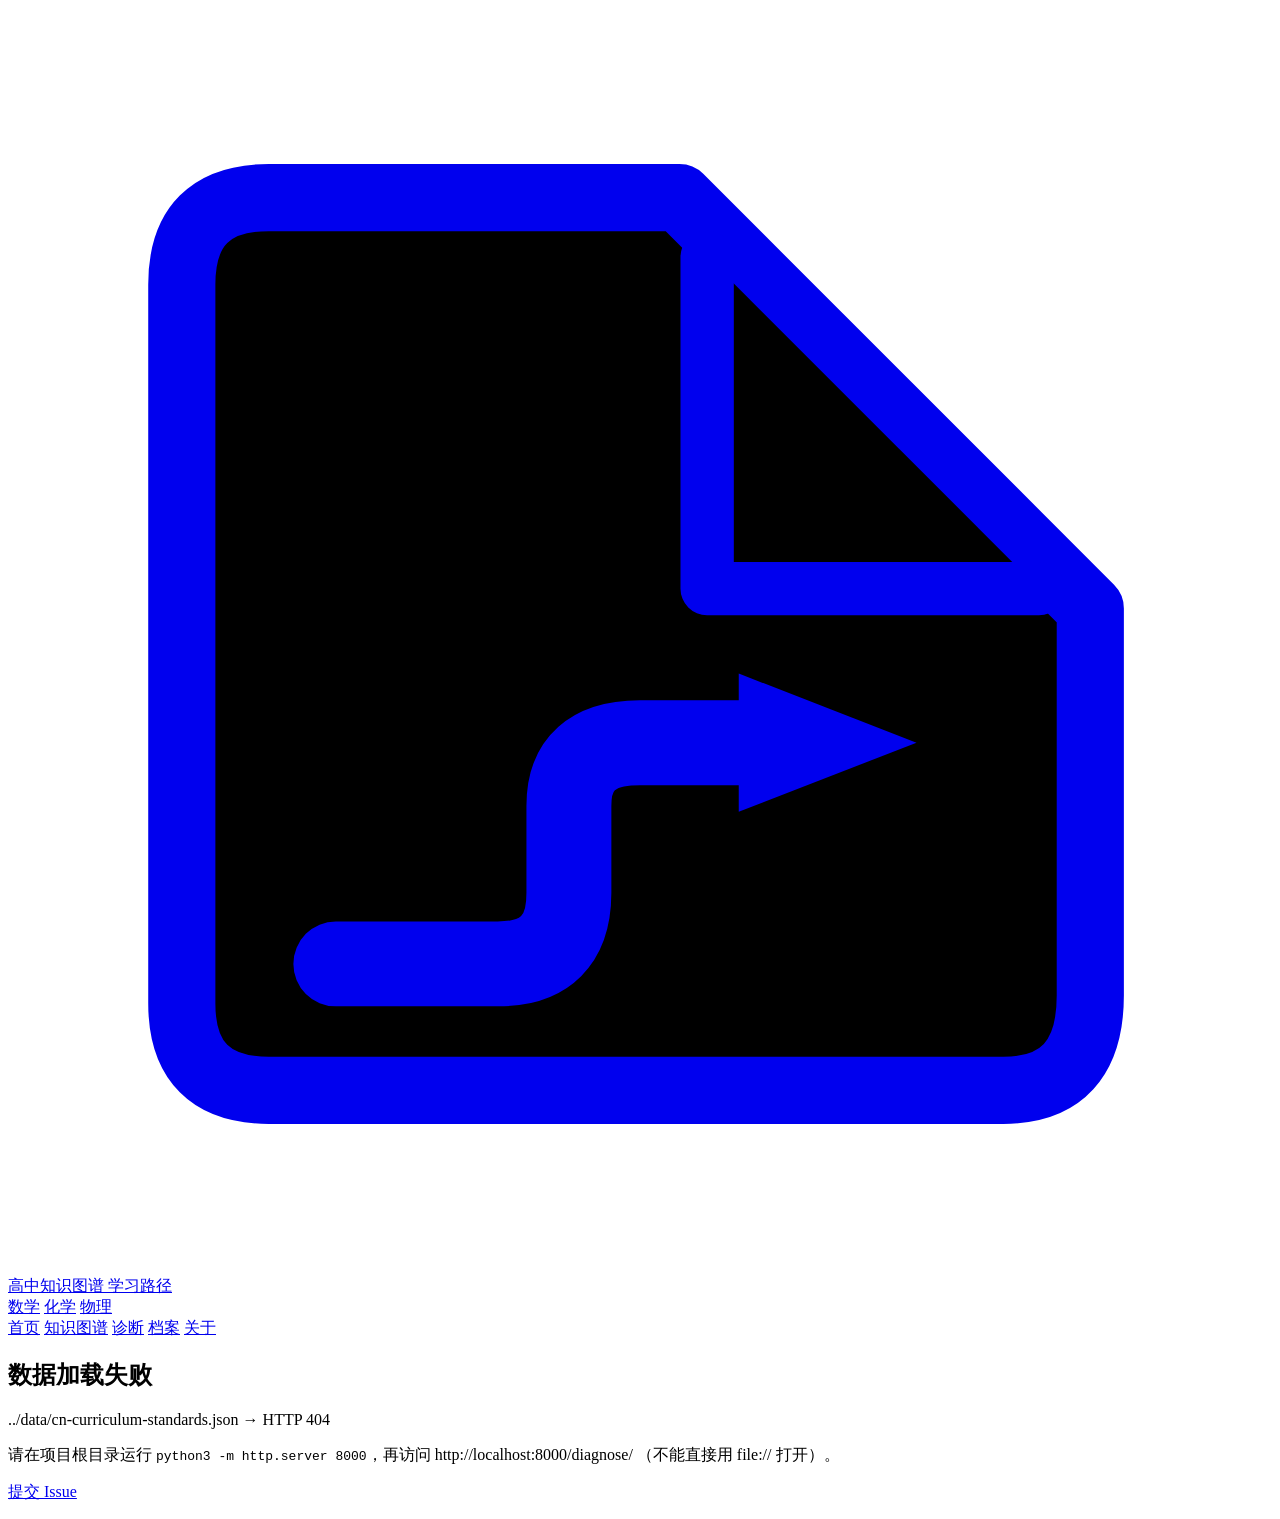
==== diagnose/index.html @ 37aa53a3 "feat: 只保留高中数学/物理/化学，去掉顶部儿童智商测试入口 - data 裁到 grade>=10：3557→550 知识点、5132→909 先修边、14375→2200 题 - 三页导航只留" ====
<!DOCTYPE html>
<html lang="zh-CN">
<head>
<meta charset="utf-8">
<meta name="viewport" content="width=device-width, initial-scale=1">
<title>诊断 · 高中知识图谱</title>
<link rel="icon" href="data:image/svg+xml,%3Csvg%20xmlns%3D%22http%3A%2F%2Fwww.w3.org%2F2000%2Fsvg%22%20viewBox%3D%220%200%2032%2032%22%3E%3Cpath%20fill%3D%22%23dff3ef%22%20stroke%3D%22%230f6e62%22%20stroke-width%3D%221.7%22%20stroke-linejoin%3D%22round%22%20d%3D%22M6.6%204.8H17L27.4%2015.2V25Q27.4%2027.4%2025.2%2027.4H6.6Q4.4%2027.4%204.4%2025.2V7Q4.4%204.8%206.6%204.8Z%22%2F%3E%3Cpath%20fill%3D%22%23ffffff%22%20d%3D%22M17.7%206.3%2026.1%2014.7H17.7Z%22%2F%3E%3Cpath%20fill%3D%22none%22%20stroke%3D%22%230f6e62%22%20stroke-width%3D%221.35%22%20stroke-linecap%3D%22round%22%20stroke-linejoin%3D%22round%22%20d%3D%22M17.7%206.3V14.7H26.1%22%2F%3E%3Cpath%20fill%3D%22none%22%20stroke%3D%22%230f6e62%22%20stroke-width%3D%222.15%22%20stroke-linecap%3D%22round%22%20stroke-linejoin%3D%22round%22%20d%3D%22M8.3%2024.2H12.4Q14.2%2024.2%2014.2%2022.4V20.2Q14.2%2018.6%2016%2018.6H18.8%22%2F%3E%3Cpath%20fill%3D%22%230f6e62%22%20d%3D%22M18.5%2016.85%2023%2018.6%2018.5%2020.35Z%22%2F%3E%3C%2Fsvg%3E">
<link rel="stylesheet" href="../assets/site.css">
<link rel="stylesheet" href="style.css">
<link rel="manifest" href="../manifest.webmanifest">
<link rel="apple-touch-icon" href="../assets/icons/apple-touch-icon.png">
<meta name="theme-color" content="#0f6e62">
<meta name="mobile-web-app-capable" content="yes">
<meta name="apple-mobile-web-app-capable" content="yes">
<meta name="apple-mobile-web-app-title" content="知识图谱">
<link rel="stylesheet" href="../assets/pwa.css">
</head>
<body>
<header class="site-header no-print">
  <a class="brand" href="../">
    <svg class="logo" viewBox="0 0 32 32" aria-hidden="true"><path fill="var(--logo-sheet)" stroke="currentColor" stroke-width="1.7" stroke-linejoin="round" d="M6.6 4.8H17L27.4 15.2V25Q27.4 27.4 25.2 27.4H6.6Q4.4 27.4 4.4 25.2V7Q4.4 4.8 6.6 4.8Z"/><path fill="var(--logo-fold)" d="M17.7 6.3 26.1 14.7H17.7Z"/><path fill="none" stroke="currentColor" stroke-width="1.35" stroke-linecap="round" stroke-linejoin="round" d="M17.7 6.3V14.7H26.1"/><path fill="none" stroke="currentColor" stroke-width="2.15" stroke-linecap="round" stroke-linejoin="round" d="M8.3 24.2H12.4Q14.2 24.2 14.2 22.4V20.2Q14.2 18.6 16 18.6H18.8"/><path fill="currentColor" d="M18.5 16.85 23 18.6 18.5 20.35Z"/></svg>
    <span class="brand-copy">
      <span class="brand-name">高中知识图谱</span>
      <span class="brand-kicker">学习路径</span>
    </span>
  </a>
  <nav class="site-nav" aria-label="主导航">
    <div class="subject-switch" role="group" aria-label="学科">
      <a class="nav-link subject-link on" data-subject="math" href="./">数学</a>
      <a class="nav-link subject-link" data-subject="chemistry" href="./?subject=chemistry">化学</a>
      <a class="nav-link subject-link" data-subject="physics" href="./?subject=physics">物理</a>
    </div>
    <div class="page-links">
      <a class="nav-link" href="../">首页</a>
      <a class="nav-link back" href="../explore/">知识图谱</a>
      <a class="nav-link active" href="./" aria-current="page">诊断</a>
      <a class="nav-link" href="../children/">档案</a>
      <a class="nav-link" href="https://github.com/xiaoyang111222/cn-math-taxonomy" target="_blank" rel="noopener noreferrer">关于</a>
    </div>
  </nav>
</header>
<main id="root"><p class="loading">加载数据中……</p></main>
<footer class="site-footer">
  <p><a href="https://github.com/xiaoyang111222/cn-math-taxonomy/issues/new/choose">提交 Issue</a></p>
</footer>
<script src="../assets/vendor/cytoscape.min.js"></script>
<script src="../assets/vendor/dagre.min.js"></script>
<script src="../assets/vendor/cytoscape-dagre.js"></script>
<script src="engine.js"></script>
<script src="../assets/stem-compat.js"></script>
<script src="../assets/children.js"></script>
<script src="../assets/blindspots.js"></script>
<script src="../assets/vendor/qrcode.js"></script>
<script src="share.js"></script>
<script src="app.js"></script>
<script src="../assets/stats-config.js"></script>
<script src="../assets/stats.js"></script>
<script src="../assets/pwa.js"></script>
</body>
</html>
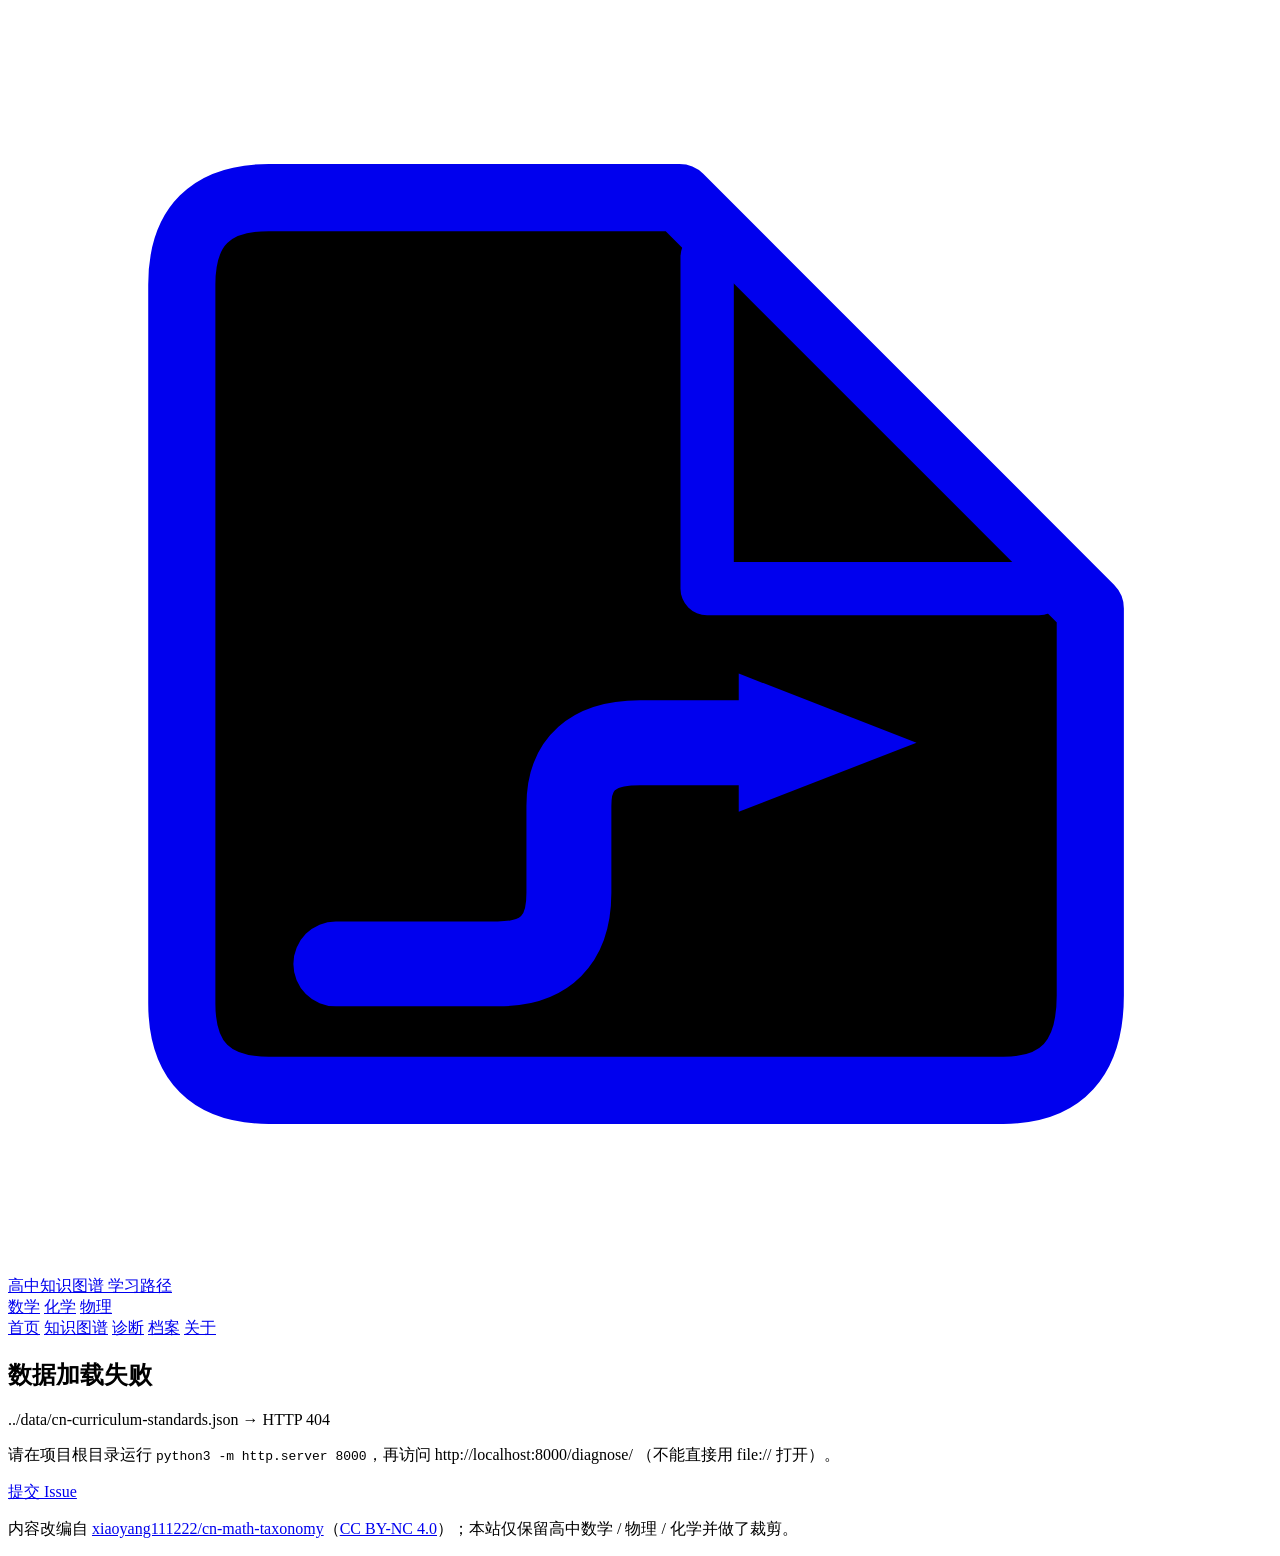
==== commit 048c27f7: "fix(站点): 页脚署名、诊断年级行收敛高中、首页课标口径、停掉上游统计 - F3 四个页面 footer 各加 CC BY-NC 4.0 署名（链到上游仓库与许可文本），沿用现有页脚样式 - F4" ====
--- a/diagnose/index.html
+++ b/diagnose/index.html
@@ -42,6 +42,7 @@
 <main id="root"><p class="loading">加载数据中……</p></main>
 <footer class="site-footer">
   <p><a href="https://github.com/xiaoyang111222/cn-math-taxonomy/issues/new/choose">提交 Issue</a></p>
+  <p>内容改编自 <a href="https://github.com/xiaoyang111222/cn-math-taxonomy">xiaoyang111222/cn-math-taxonomy</a>（<a href="https://creativecommons.org/licenses/by-nc/4.0/">CC BY-NC 4.0</a>）；本站仅保留高中数学 / 物理 / 化学并做了裁剪。</p>
 </footer>
 <script src="../assets/vendor/cytoscape.min.js"></script>
 <script src="../assets/vendor/dagre.min.js"></script>
